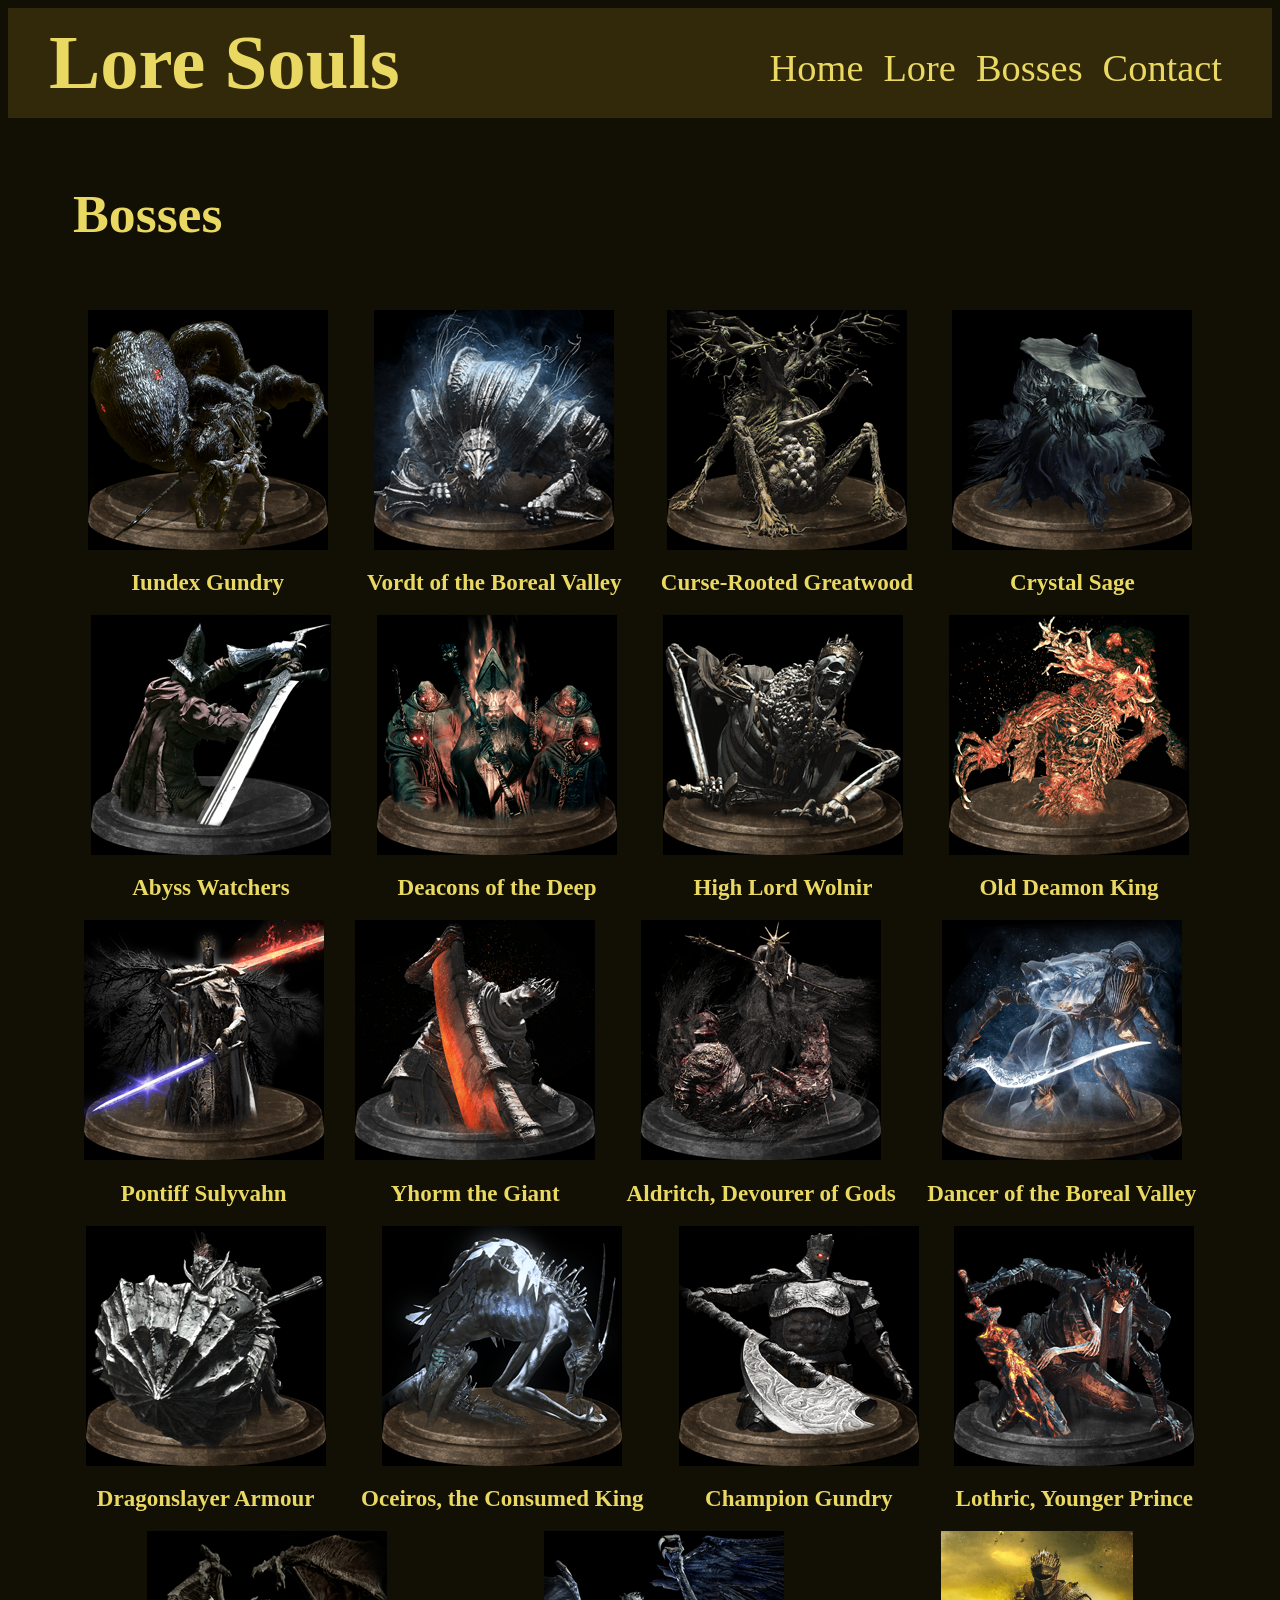
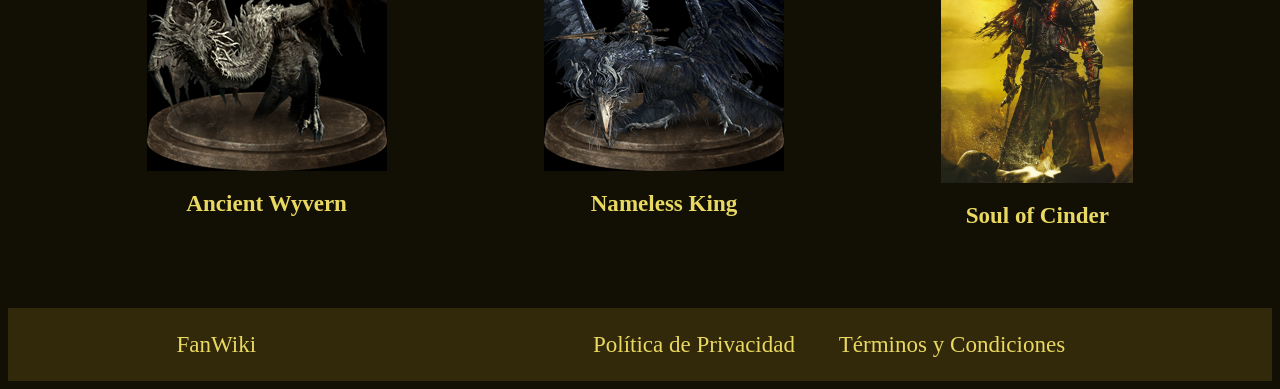
==== pages/bosses.html @ 0a0afbe0 "add/ bosses page and contact page" ====
<!DOCTYPE html>
<html lang="en">

<head>
  <meta charset="UTF-8">
  <meta name="viewport" content="width=device-width, initial-scale=1.0">
  <link rel="stylesheet" href="../style.css">
  <title>Document</title>
</head>

<body>
  <header>
    <h1 id="headerTitle">Lore Souls</h1>
    <button class="hamburger">
      <i class="menuIcon material-icons cardo-regular">☰</i>
      <i class="closeIcon material-icons cardo-regular">X</i>
    </button>
    <nav id="navBar">
      <ul class="menu">
        <li><a href="../index.html"">Home</a></li>
      <li><a href=" ./lore.html">Lore</a></li>
        <li><a href="">Bosses</a></li>
        <li><a href="./contact.html">Contact</a></li>
      </ul>
    </nav>
  </header>

  <main>
    <h1>Bosses</h1>
    <section>
      <div id="bossTable">
        <div>
          <img src="../assets/iudex_gundry_trophy.png" alt="">
          <h2>Iundex Gundry</h2>
        </div>
        <div>
          <img src="../assets/vordt_of_the_boreal_valley_trophy.png" alt="">
          <h2>Vordt of the Boreal Valley</h2>
        </div>
        <div>
          <img src="../assets/curse-rotted_greatwood_trophy.png" alt="">
          <h2>Curse-Rooted Greatwood</h2>
        </div>
        <div>
          <img src="../assets/crystal_sage_trophy.png" alt="">
          <h2>Crystal Sage</h2>
        </div>
        <div>
          <img src="../assets/lords_of_cinder_abyss_watchers.png" alt="">
          <h2>Abyss Watchers</h2>
        </div>
        <div>
          <img src="../assets/deacons_of_the_deep_trophy.png" alt="">
          <h2>Deacons of the Deep</h2>
        </div>
        <div>
          <img src="../assets/high_lord_wolnir_trophy.png" alt="">
          <h2>High Lord Wolnir</h2>
        </div>
        <div>
          <img src="../assets/old_demon_king_trophy.png" alt="">
          <h2>Old Deamon King</h2>
        </div>
        <div>
          <img src="../assets/pontiff_sulyvahn_trophy.png" alt="">
          <h2>Pontiff Sulyvahn</h2>
        </div>
        <div>
          <img src="../assets/lord_of_cinder_yhorm_the_giant.png" alt="">
          <h2>Yhorm the Giant</h2>
        </div>
        <div>
          <img src="../assets/lord_of_cinder_aldritch_devourer_of_gods.png" alt="">
          <h2>Aldritch, Devourer of Gods</h2>
        </div>
        <div>
          <img src="../assets/dancer_of_the_boreal_valley_trophy.png" alt="">
          <h2>Dancer of the Boreal Valley</h2>
        </div>
        <div>
          <img src="../assets/dragonslayer_armour_trophy.png" alt="">
          <h2>Dragonslayer Armour</h2>
        </div>
        <div>
          <img src="../assets/oceiros_the_consumed_king_trophy.png" alt="">
          <h2>Oceiros, the Consumed King</h2>
        </div>
        <div>
          <img src="../assets/champion_gundyr_trophy.png" alt="">
          <h2>Champion Gundry</h2>
        </div>
        <div>
          <img src="../assets/lord_of_cinder_lothric_younger_prince.png" alt="">
          <h2>Lothric, Younger Prince</h2>
        </div>
        <div>
          <img src="../assets/ancient_wyvern_trophy.png" alt="">
          <h2>Ancient Wyvern</h2>
        </div>
        <div>
          <img src="../assets/the_nameless_king_trophy.png" alt="">
          <h2>Nameless King</h2>
        </div>
        <div>
          <img id="imgSoulOfCinder" src="../assets/soul_of_cinder.jpg" alt="">
          <h2>Soul of Cinder</h2>
        </div>
      </div>
    </section>
  </main>
  <footer>
    <div class="footer-content">
      <p>FanWiki</p>
      <div>
        <a href="#">Política de Privacidad</a> <a href="#">Términos y Condiciones</a>
      </div>
    </div>
  </footer>
  <script src="./script.js"></script>
</body>

</html>
---- style.css ----
:root{
  --straw-gold: #E9D861ff;
  --dark-khaki: #32290Aff;
  --dark-goldenrod: #A88C2Aff;
  --carbon-black: #272213ff;
  --pitch-black: #121004ff;
}

*{
  font-family: "Cardo", cardo-regular;
  font-size: 1.2rem;
  
}

header{
  background-color: var(--dark-khaki);
  display: flex;
  justify-content: space-between;
}


.menuIcon{
  color: var(--straw-gold);
  background-color: var(--dark-khaki);
}

.closeIcon{
  color: var(--straw-gold);
  background-color: var(--dark-khaki);
}

#headerTitle{
  margin: 6px;
  padding: 5px;
  font-size: 2rem;
}

#bossTable{
  display: flex;
  flex-wrap: wrap;
  justify-content: space-around;
  margin: 60px;
}

#bossTable > div{
  display: flex;
  flex-direction: column;
  align-items: center;
  
}

#imgSoulOfCinder{
  width: 10rem;
}

#contact{
  background-color: var(--dark-khaki);
}

#contactForm{
  /* margin: 2rem; */
  padding: 2rem;
  display: flex;
  flex-direction: column;
}

#contactForm input{
  margin-bottom: 2rem;
  background-color: var(--carbon-black);
  
}

#message{
  margin-bottom: 2rem;
  background-color: var(--carbon-black);
}

#send{
  color: var(--straw-gold);
  max-width: 10rem;
  align-self: flex-end;
}

.footer-content{
    display: flex;
    justify-content: space-around;
    align-items: center;
    background-color: var(--dark-khaki);
  }

  .footer-content div a{
    padding-right: 2rem;
    color: var(--straw-gold);
    text-decoration: none;
  }

body{
  background-color: var(--pitch-black);
  color: var(--straw-gold);
}


/* 
.hamburger {
  position: fixed;
  z-index: 100;
  top: 1rem;
  right: 1rem;
  padding: 4px;
  border: black solid 1px;
  background: var(--pitch-black);
  cursor: pointer;
} */

.closeIcon{
  display: none;
}



/* .menu {
  position: fixed;
  transform: translateY(-100%);
  transition: transform 0.2s;
  top: 0;
  left: 0;
  right: 0;
  bottom: 0;
  z-index: 99;
  background: black;
  color: var(--straw-gold);
  list-style: none;
  padding-top: 4rem;
} */



.showMenu {
  transform: translateY(0);
}

@media only screen and (max-width: 600px) {
  #mainImgV{
    margin-top: 10px;
    margin-bottom: 15px;
    width: 100%;
  }
  #mainImgH{
    display: none;
  }

  .menu {
    position: fixed;
    transform: translateY(-100%);
    transition: transform 0.2s;
    top: 0;
    left: 0;
    right: 0;
    bottom: 0;
    z-index: 99;
    background: black;
    color: var(--straw-gold);
    list-style: none;
    padding-top: 4rem;
  }

.hamburger {
    position: fixed;
    z-index: 100;
    top: 1.5rem;
    right: 1rem;
    padding: 4px;
    border: 1px;
    background: var(--dark-khaki);
    cursor: pointer;
  }
}

@media only screen and (min-width: 760px){

  header{
    padding-left: 30px;
    padding-right: 30px;
  }

  main > h1{
    margin: 65px;
    font-size: 2rem;
  }


  #mainImgV{
    display: none;
  }
  #mainImgH{
    margin-top: 10px;
    margin-bottom: 15px;
    margin-left: 20px;
    margin-right: 20px;
    width: 100%;
  }

  #navBar ul {
    display: flex;
    list-style: none;
    padding: 0;
    /* margin-top: 20px; */
    margin-right: 20px;
  }

  #navBar ul > li {
    display: flex;
    list-style: none;
    padding-left: 20px;
  }

  #navBar ul > li > a{
    color: var(--straw-gold);
    text-decoration: none;
  }
  
  .content{
    margin: 30px;
    color: var(--straw-gold);
  }

  .hamburger{
    display: none;
  }

}

@media only screen and (min-width: 1240px){

  #navBar ul > li > a{
    margin-top: 15px;
    font-size: 2rem;
  }

  #headerTitle{
    font-size: 4rem;
  }

  .content{
    margin: 60px;
    color: var(--straw-gold);
    font-size: 2rem;
  }

  #mainImgH{
    margin-top: 10px;
    margin-bottom: 15px;
    width: 100%;
  }

  main > h1{
    margin: 65px;
    font-size: 2.8rem;
  }
}

.cardo-regular {
  font-family: "Cardo", serif;
  font-weight: 400;
  font-style: normal;
}

.cardo-bold {
  font-family: "Cardo", serif;
  font-weight: 700;
  font-style: normal;
}

.cardo-regular-italic {
  font-family: "Cardo", serif;
  font-weight: 400;
  font-style: italic;
}
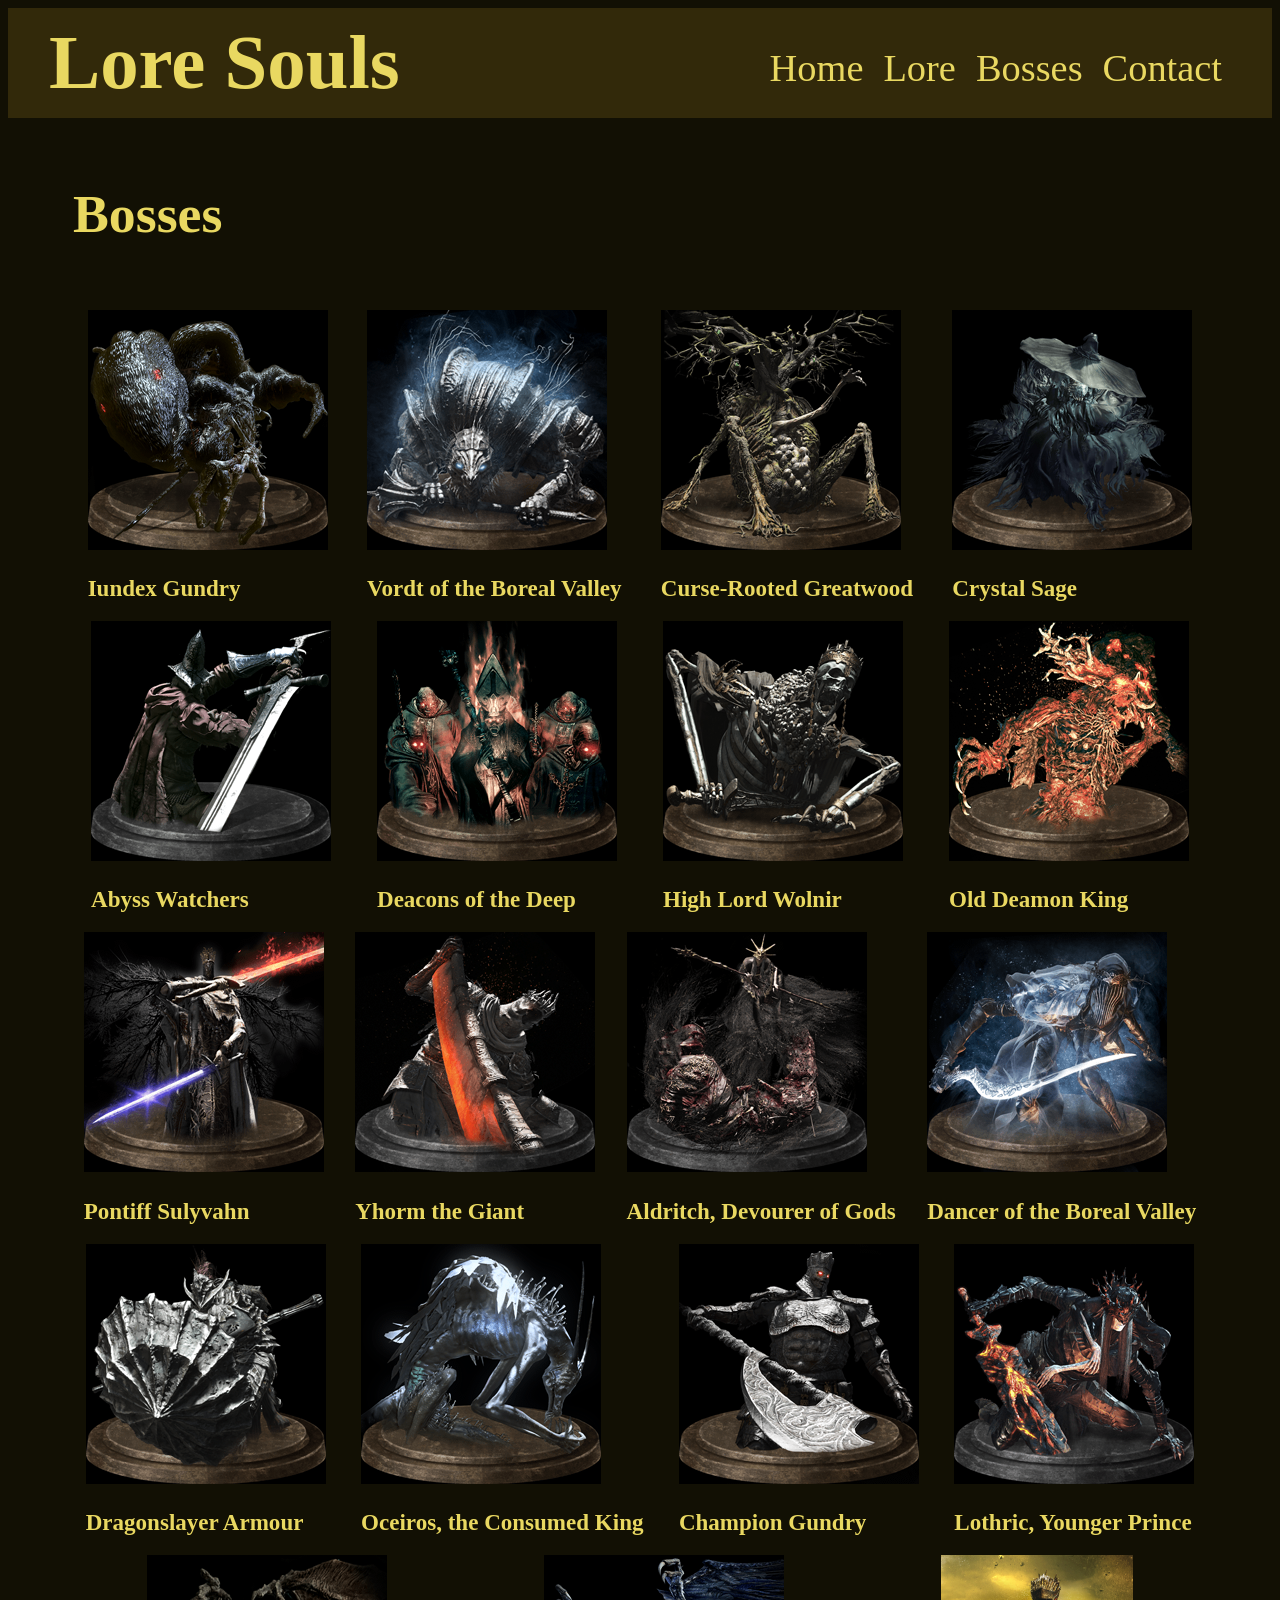
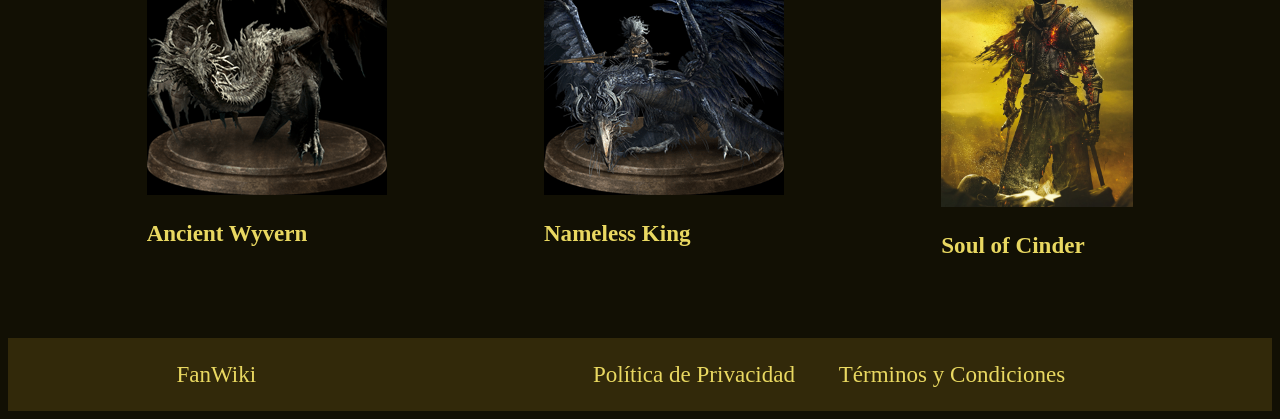
==== commit c44ab39e: "update/ added semantics tags in bosses.html, reorganize css file, changed <i> tags for span tags" ====
--- a/pages/bosses.html
+++ b/pages/bosses.html
@@ -5,15 +5,15 @@
   <meta charset="UTF-8">
   <meta name="viewport" content="width=device-width, initial-scale=1.0">
   <link rel="stylesheet" href="../style.css">
-  <title>Document</title>
+  <title>Bosses</title>
 </head>
 
 <body>
   <header>
     <h1 id="headerTitle">Lore Souls</h1>
     <button class="hamburger">
-      <i class="menuIcon material-icons cardo-regular">☰</i>
-      <i class="closeIcon material-icons cardo-regular">X</i>
+      <span class="menuIcon material-icons cardo-regular">☰</span>
+      <span class="closeIcon material-icons cardo-regular">X</span>
     </button>
     <nav id="navBar">
       <ul class="menu">
@@ -29,82 +29,82 @@
     <h1>Bosses</h1>
     <section>
       <div id="bossTable">
-        <div>
+        <article>
           <img src="../assets/iudex_gundry_trophy.png" alt="">
           <h2>Iundex Gundry</h2>
-        </div>
-        <div>
+        </article>
+        <article>
           <img src="../assets/vordt_of_the_boreal_valley_trophy.png" alt="">
           <h2>Vordt of the Boreal Valley</h2>
-        </div>
-        <div>
+        </article>
+        <article>
           <img src="../assets/curse-rotted_greatwood_trophy.png" alt="">
           <h2>Curse-Rooted Greatwood</h2>
-        </div>
-        <div>
+        </article>
+        <article>
           <img src="../assets/crystal_sage_trophy.png" alt="">
           <h2>Crystal Sage</h2>
-        </div>
-        <div>
+        </article>
+        <article>
           <img src="../assets/lords_of_cinder_abyss_watchers.png" alt="">
           <h2>Abyss Watchers</h2>
-        </div>
-        <div>
+        </article>
+        <article>
           <img src="../assets/deacons_of_the_deep_trophy.png" alt="">
           <h2>Deacons of the Deep</h2>
-        </div>
-        <div>
+        </article>
+        <article>
           <img src="../assets/high_lord_wolnir_trophy.png" alt="">
           <h2>High Lord Wolnir</h2>
-        </div>
-        <div>
+        </article>
+        <article>
           <img src="../assets/old_demon_king_trophy.png" alt="">
           <h2>Old Deamon King</h2>
-        </div>
-        <div>
+        </article>
+        <article>
           <img src="../assets/pontiff_sulyvahn_trophy.png" alt="">
           <h2>Pontiff Sulyvahn</h2>
-        </div>
-        <div>
+        </article>
+        <article>
           <img src="../assets/lord_of_cinder_yhorm_the_giant.png" alt="">
           <h2>Yhorm the Giant</h2>
-        </div>
-        <div>
+        </article>
+        <article>
           <img src="../assets/lord_of_cinder_aldritch_devourer_of_gods.png" alt="">
           <h2>Aldritch, Devourer of Gods</h2>
-        </div>
-        <div>
+        </article>
+        <article>
           <img src="../assets/dancer_of_the_boreal_valley_trophy.png" alt="">
           <h2>Dancer of the Boreal Valley</h2>
-        </div>
-        <div>
+        </article>
+        <article>
           <img src="../assets/dragonslayer_armour_trophy.png" alt="">
           <h2>Dragonslayer Armour</h2>
-        </div>
-        <div>
+        </article>
+        <article>
           <img src="../assets/oceiros_the_consumed_king_trophy.png" alt="">
           <h2>Oceiros, the Consumed King</h2>
-        </div>
-        <div>
+        </article>
+        <article>
           <img src="../assets/champion_gundyr_trophy.png" alt="">
           <h2>Champion Gundry</h2>
-        </div>
-        <div>
+        </article>
+        <article>
           <img src="../assets/lord_of_cinder_lothric_younger_prince.png" alt="">
           <h2>Lothric, Younger Prince</h2>
-        </div>
-        <div>
+        </article>
+        <article>
           <img src="../assets/ancient_wyvern_trophy.png" alt="">
           <h2>Ancient Wyvern</h2>
-        </div>
-        <div>
+        </article>
+        <article>
           <img src="../assets/the_nameless_king_trophy.png" alt="">
           <h2>Nameless King</h2>
-        </div>
-        <div>
+        </article>
+        <article>
           <img id="imgSoulOfCinder" src="../assets/soul_of_cinder.jpg" alt="">
           <h2>Soul of Cinder</h2>
-        </div>
+        </article>
       </div>
     </section>
   </main>
--- a/style.css
+++ b/style.css
@@ -18,6 +18,11 @@
   justify-content: space-between;
 }
 
+body{
+  background-color: var(--pitch-black);
+  color: var(--straw-gold);
+}
+
 
 .menuIcon{
   color: var(--straw-gold);
@@ -29,56 +34,13 @@
   background-color: var(--dark-khaki);
 }
 
-#headerTitle{
-  margin: 6px;
-  padding: 5px;
-  font-size: 2rem;
-}
-
-#bossTable{
-  display: flex;
-  flex-wrap: wrap;
-  justify-content: space-around;
-  margin: 60px;
-}
-
-#bossTable > div{
-  display: flex;
-  flex-direction: column;
-  align-items: center;
-  
-}
-
-#imgSoulOfCinder{
-  width: 10rem;
-}
-
-#contact{
-  background-color: var(--dark-khaki);
-}
-
-#contactForm{
-  /* margin: 2rem; */
-  padding: 2rem;
-  display: flex;
-  flex-direction: column;
-}
-
-#contactForm input{
-  margin-bottom: 2rem;
-  background-color: var(--carbon-black);
-  
-}
-
-#message{
-  margin-bottom: 2rem;
-  background-color: var(--carbon-black);
-}
-
-#send{
-  color: var(--straw-gold);
-  max-width: 10rem;
-  align-self: flex-end;
+.closeIcon{
+  display: none;
+}
+
+
+.showMenu {
+  transform: translateY(0);
 }
 
 .footer-content{
@@ -94,61 +56,62 @@
     text-decoration: none;
   }
 
-body{
-  background-color: var(--pitch-black);
-  color: var(--straw-gold);
-}
-
-
-/* 
-.hamburger {
-  position: fixed;
-  z-index: 100;
-  top: 1rem;
-  right: 1rem;
-  padding: 4px;
-  border: black solid 1px;
-  background: var(--pitch-black);
-  cursor: pointer;
-} */
-
-.closeIcon{
-  display: none;
-}
-
-
-
-/* .menu {
-  position: fixed;
-  transform: translateY(-100%);
-  transition: transform 0.2s;
-  top: 0;
-  left: 0;
-  right: 0;
-  bottom: 0;
-  z-index: 99;
-  background: black;
-  color: var(--straw-gold);
-  list-style: none;
-  padding-top: 4rem;
-} */
-
-
-
-.showMenu {
-  transform: translateY(0);
-}
+#headerTitle{
+  margin: 6px;
+  padding: 5px;
+  font-size: 2rem;
+}
+
+#bossTable{
+  display: flex;
+  flex-wrap: wrap;
+  justify-content: space-around;
+  margin: 60px;
+}
+
+#bossTable > div{
+  display: flex;
+  flex-direction: column;
+  align-items: center;
+  
+}
+
+#imgSoulOfCinder{
+  width: 10rem;
+}
+
+#contact{
+  background-color: var(--dark-khaki);
+}
+
+#contactForm{
+  /* margin: 2rem; */
+  padding: 2rem;
+  display: flex;
+  flex-direction: column;
+}
+
+#contactForm input{
+  margin-bottom: 2rem;
+  background-color: var(--carbon-black);
+  color: var(--straw-gold);
+  
+}
+
+#message{
+  color: var(--straw-gold);
+  margin-bottom: 2rem;
+  background-color: var(--carbon-black);
+}
+
+#send{
+  color: var(--straw-gold);
+  max-width: 10rem;
+  align-self: flex-end;
+}
+
 
 @media only screen and (max-width: 600px) {
-  #mainImgV{
-    margin-top: 10px;
-    margin-bottom: 15px;
-    width: 100%;
-  }
-  #mainImgH{
-    display: none;
-  }
-
   .menu {
     position: fixed;
     transform: translateY(-100%);
@@ -174,6 +137,20 @@
     background: var(--dark-khaki);
     cursor: pointer;
   }
+
+  .content{
+    padding: 1rem;
+  }
+
+  #mainImgV{
+    margin-top: 10px;
+    margin-bottom: 15px;
+    width: 100%;
+  }
+  #mainImgH{
+    display: none;
+  }
+
 }
 
 @media only screen and (min-width: 760px){
@@ -188,6 +165,14 @@
     font-size: 2rem;
   }
 
+  .content{
+    margin: 30px;
+    color: var(--straw-gold);
+  }
+
+  .hamburger{
+    display: none;
+  }
 
   #mainImgV{
     display: none;
@@ -219,18 +204,21 @@
     text-decoration: none;
   }
   
+}
+
+@media only screen and (min-width: 1240px){
+
+
+  main > h1{
+    margin: 65px;
+    font-size: 2.8rem;
+  }
+
   .content{
-    margin: 30px;
-    color: var(--straw-gold);
-  }
-
-  .hamburger{
-    display: none;
-  }
-
-}
-
-@media only screen and (min-width: 1240px){
+    margin: 60px;
+    color: var(--straw-gold);
+    font-size: 2rem;
+  }
 
   #navBar ul > li > a{
     margin-top: 15px;
@@ -239,12 +227,6 @@
 
   #headerTitle{
     font-size: 4rem;
-  }
-
-  .content{
-    margin: 60px;
-    color: var(--straw-gold);
-    font-size: 2rem;
   }
 
   #mainImgH{
@@ -253,10 +235,6 @@
     width: 100%;
   }
 
-  main > h1{
-    margin: 65px;
-    font-size: 2.8rem;
-  }
 }
 
 .cardo-regular {
